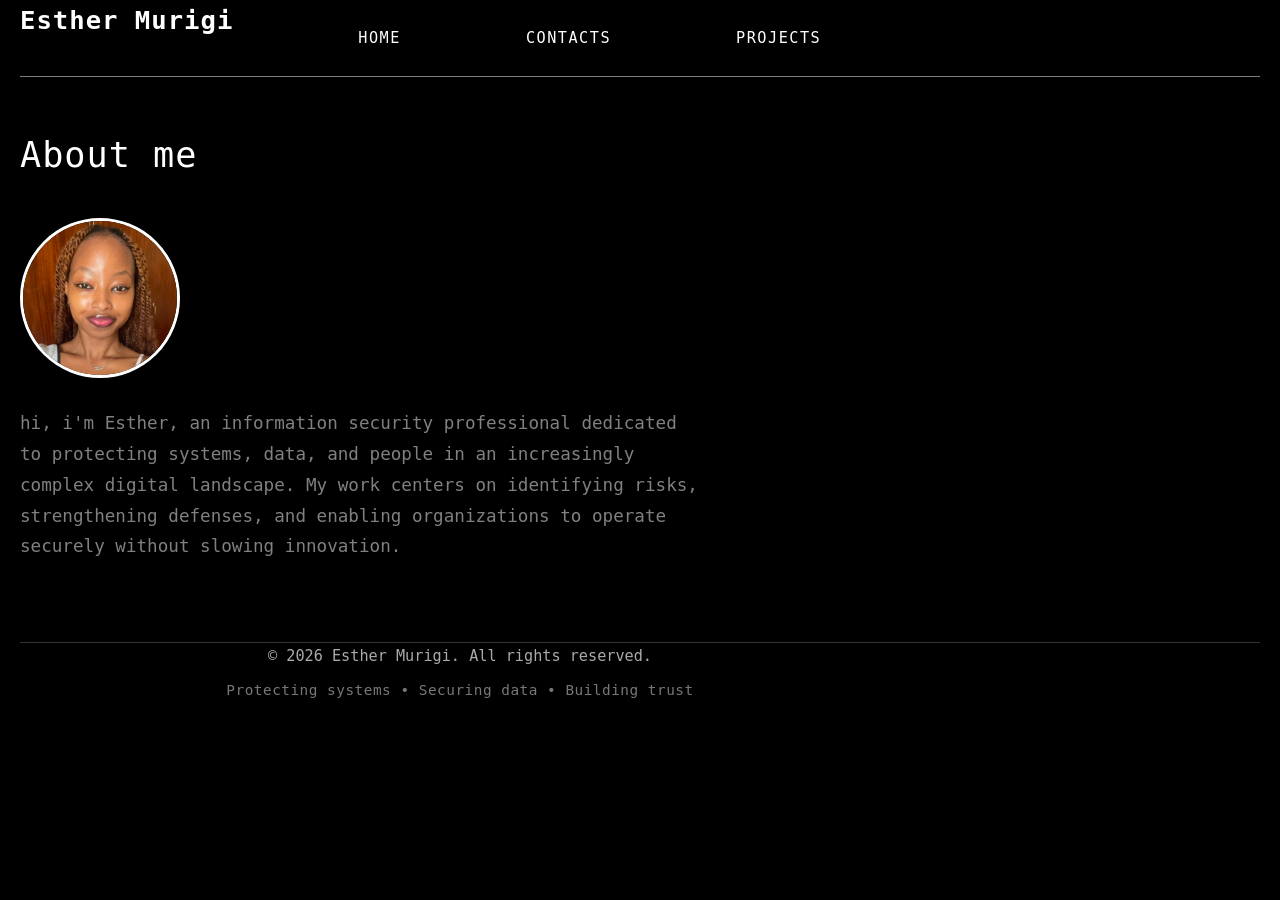
==== index.html @ 62e70bcb "first commit" ====
<!DOCTYPE html>
<html lang="en">
<head>
    <meta charset="UTF-8">
    <meta name="viewport" content="width=device-width, initial-scale=1.0">
    <title>Esther Murigi</title>
</head>
<link rel="stylesheet" href="style.css">
<body>
    <nav>
        <h1>Esther Murigi</h1>
        <a href="index.html">HOME</a>
        <a href="contact.html">contacts</a>
        <a href="project.html">projects</a>
    </nav>

    <h1>About me</h1>

    <img src="images/Esther.jpeg" alt="Esther" width="150" height="150">

    <p>
        hi, i'm Esther, an information security professional dedicated to protecting systems, data, and people in an increasingly complex digital landscape. My work centers on identifying risks, strengthening defenses, and enabling organizations to operate securely without slowing innovation.
    </p>

    <footer>
    <div class="footer-content">
        <p>&copy; 2026 Esther Murigi. All rights reserved.</p>
        <p class="tagline">Protecting systems • Securing data • Building trust</p>
        

    </div>
</footer>
</body>
</html>
---- style.css ----
* {
    margin: 0;
    padding: 0;
    box-sizing: border-box;
}

body {
    background-color:black;
    color: white;
    font-family:monospace;
    line-height: 1.6;
    padding: 0 20px 40px;
}

/* Navigation */
nav {
    display: flex;
    align-items: center;
    flex-wrap: wrap;
    gap: 100px;
    border-bottom: 1px solid gray;
    margin-bottom: 50px;
}

nav h1 {
    font-size: 1.6rem;
    font-weight: 600;
    letter-spacing: 1px;
    color: white;
}

nav a {
    color: white;
    text-decoration: none;
    font-size: 0.95rem;
    text-transform: uppercase;
    letter-spacing: 1.5px;
    margin-left: 25px;
    transition: color 0.25s ease;
}

nav a:hover {
    color: white;
}

/* About Me Section */
h1 {
    font-size: 2.2rem;
    font-weight: 500;
    margin-bottom: 35px;
    letter-spacing: 1px;
}

img {
    display: block;
    width: 160px;
    height: 160px;
    object-fit: cover;
    border-radius: 50%;
    border: 3px solid white;
    margin-bottom: 30px;
}

p {
    max-width: 680px;
    font-size: 1.1rem;
    color: gray;
    line-height: 1.75;
}

/* Responsive */
@media (max-width: 600px) {
    nav {
        flex-direction: column;
        align-items: flex-start;
        gap: 15px;
    }

    nav a {
        margin-left: 0;
        margin-right: 20px;
    }

    h1 {
        font-size: 1.8rem;
    }
}

/* Footer */
footer {
    margin-top: 80px;
    padding-left: 100px;
    border-top: 1px solid #333333;
    text-align: center;
}

.footer-content p {
    color: #aaaaaa;
    font-size: 0.95rem;
    margin-bottom: 8px;
}

.footer-content .tagline {
    color: #777777;
    font-size: 0.9rem;
    letter-spacing: 0.5px;
    margin-bottom: 20px;
}
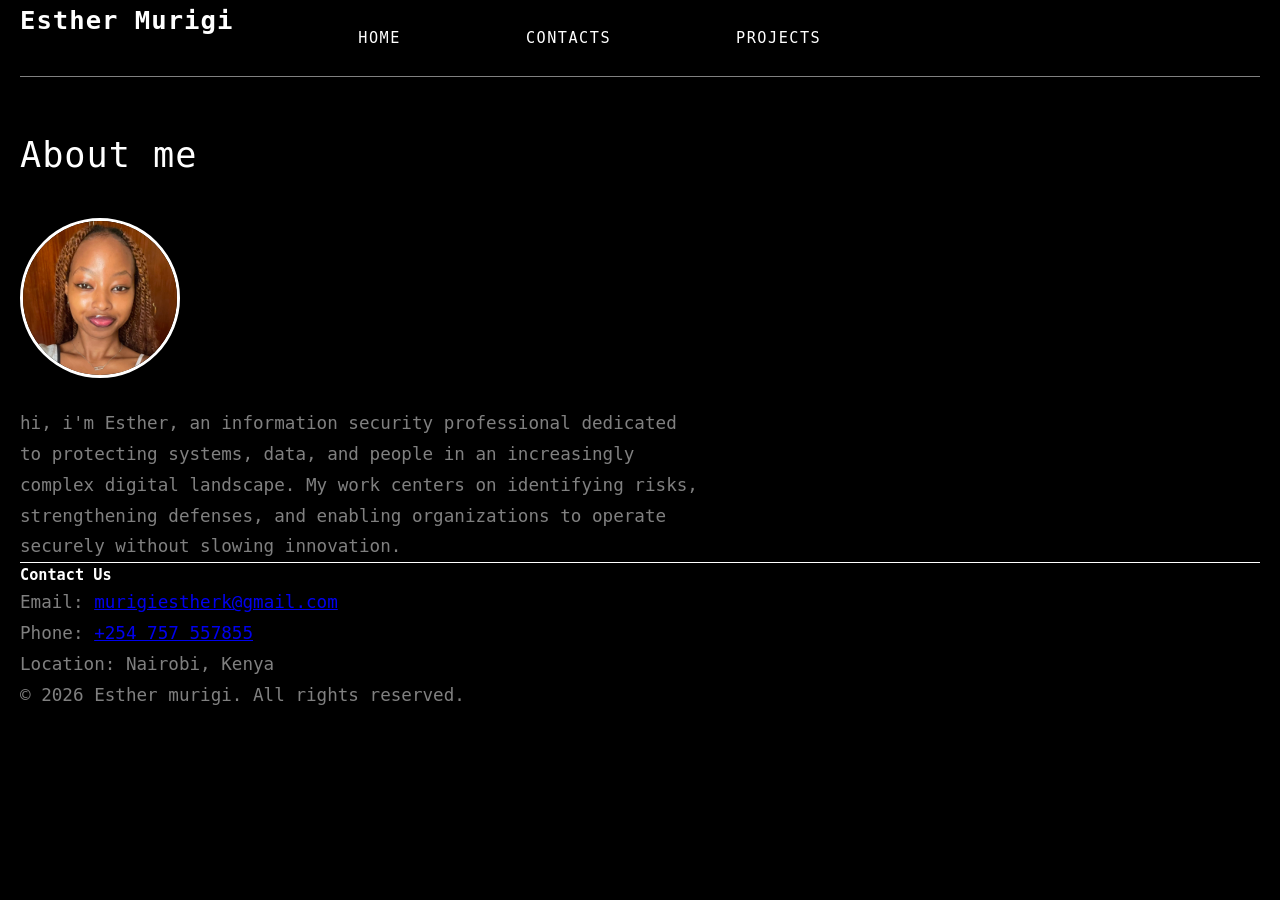
==== commit 96e936dd: "first commit" ====
--- a/index.html
+++ b/index.html
@@ -16,19 +16,18 @@
 
     <h1>About me</h1>
 
-    <img src="images/Esther.jpeg" alt="Esther" width="150" height="150">
+    <img src="images/Esther.jpeg" alt="Esther" width="160" height="160">
 
     <p>
         hi, i'm Esther, an information security professional dedicated to protecting systems, data, and people in an increasingly complex digital landscape. My work centers on identifying risks, strengthening defenses, and enabling organizations to operate securely without slowing innovation.
     </p>
 
     <footer>
-    <div class="footer-content">
-        <p>&copy; 2026 Esther Murigi. All rights reserved.</p>
-        <p class="tagline">Protecting systems • Securing data • Building trust</p>
-        
-
-    </div>
-</footer>
+      <h3>Contact Us</h3>
+      <p>Email: <a href="mailto:murigiestherk@gmail.com">murigiestherk@gmail.com</a></p>
+      <p>Phone: <a href="tel:+254700000000">+254 757 557855</a></p>
+      <p>Location: Nairobi, Kenya</p>
+      <p>&copy; 2026 Esther murigi. All rights reserved.</p>
+    </footer>
 </body>
 </html>
--- a/style.css
+++ b/style.css
@@ -89,21 +89,9 @@
 
 /* Footer */
 footer {
-    margin-top: 80px;
-    padding-left: 100px;
-    border-top: 1px solid #333333;
-    text-align: center;
+    padding: auto;
+    align-items: center;
+    border-top: 1px solid;
 }
 
-.footer-content p {
-    color: #aaaaaa;
-    font-size: 0.95rem;
-    margin-bottom: 8px;
-}
 
-.footer-content .tagline {
-    color: #777777;
-    font-size: 0.9rem;
-    letter-spacing: 0.5px;
-    margin-bottom: 20px;
-}
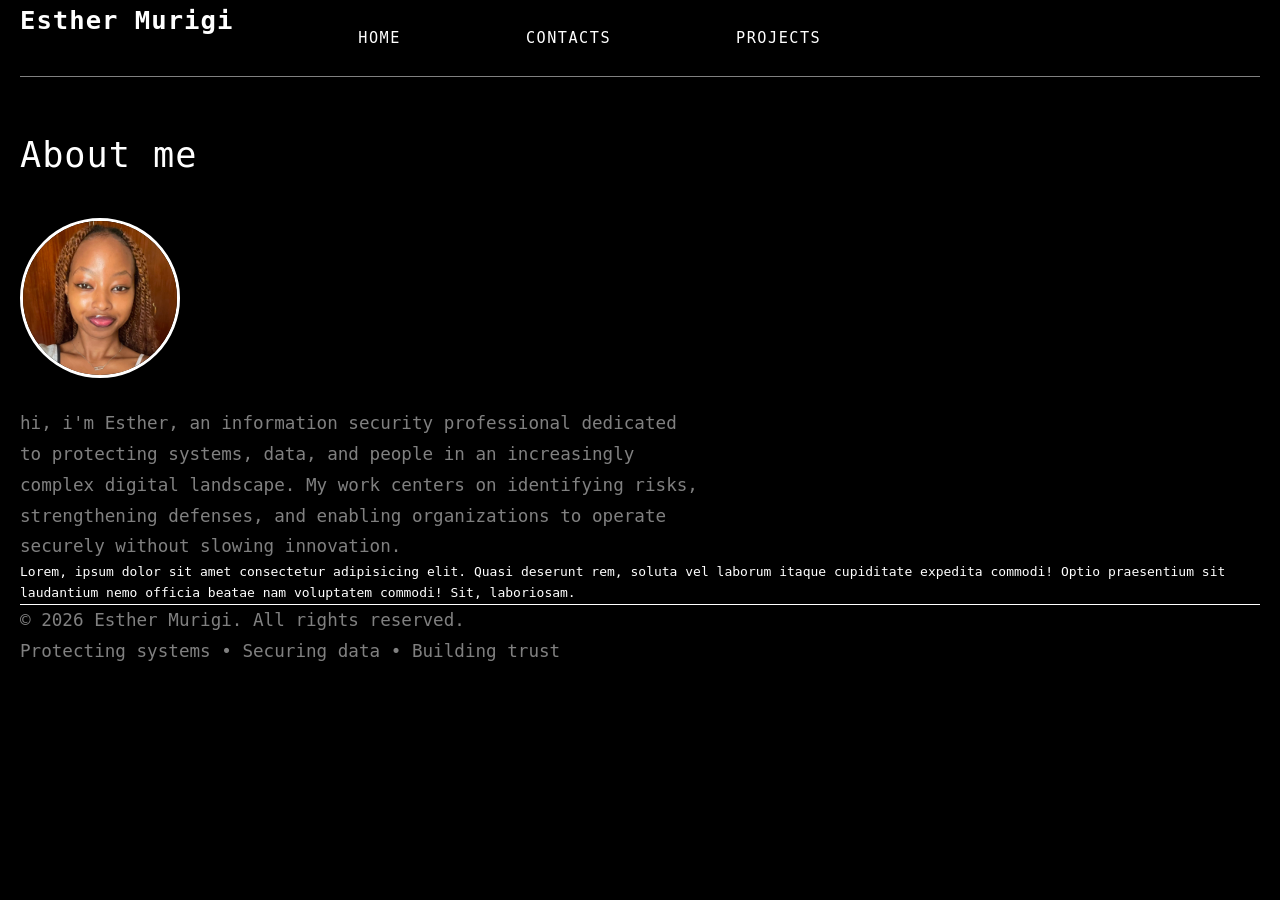
==== commit 6dc297a0: "second commit" ====
--- a/index.html
+++ b/index.html
@@ -16,18 +16,18 @@
 
     <h1>About me</h1>
 
-    <img src="images/Esther.jpeg" alt="Esther" width="160" height="160">
+    <img src="images/Esther.jpeg" alt="Esther" width="150" height="150">
 
     <p>
         hi, i'm Esther, an information security professional dedicated to protecting systems, data, and people in an increasingly complex digital landscape. My work centers on identifying risks, strengthening defenses, and enabling organizations to operate securely without slowing innovation.
     </p>
-
+     Lorem, ipsum dolor sit amet consectetur adipisicing elit. Quasi deserunt rem, soluta vel laborum itaque cupiditate expedita commodi! Optio praesentium sit laudantium nemo officia beatae nam voluptatem commodi! Sit, laboriosam.
     <footer>
-      <h3>Contact Us</h3>
-      <p>Email: <a href="mailto:murigiestherk@gmail.com">murigiestherk@gmail.com</a></p>
-      <p>Phone: <a href="tel:+254700000000">+254 757 557855</a></p>
-      <p>Location: Nairobi, Kenya</p>
-      <p>&copy; 2026 Esther murigi. All rights reserved.</p>
-    </footer>
+    <div class="footer-content">
+        <p>&copy; 2026 Esther Murigi. All rights reserved.</p>
+        <p class="tagline">Protecting systems • Securing data • Building trust</p>
+        
+    </div>
+</footer>
 </body>
 </html>
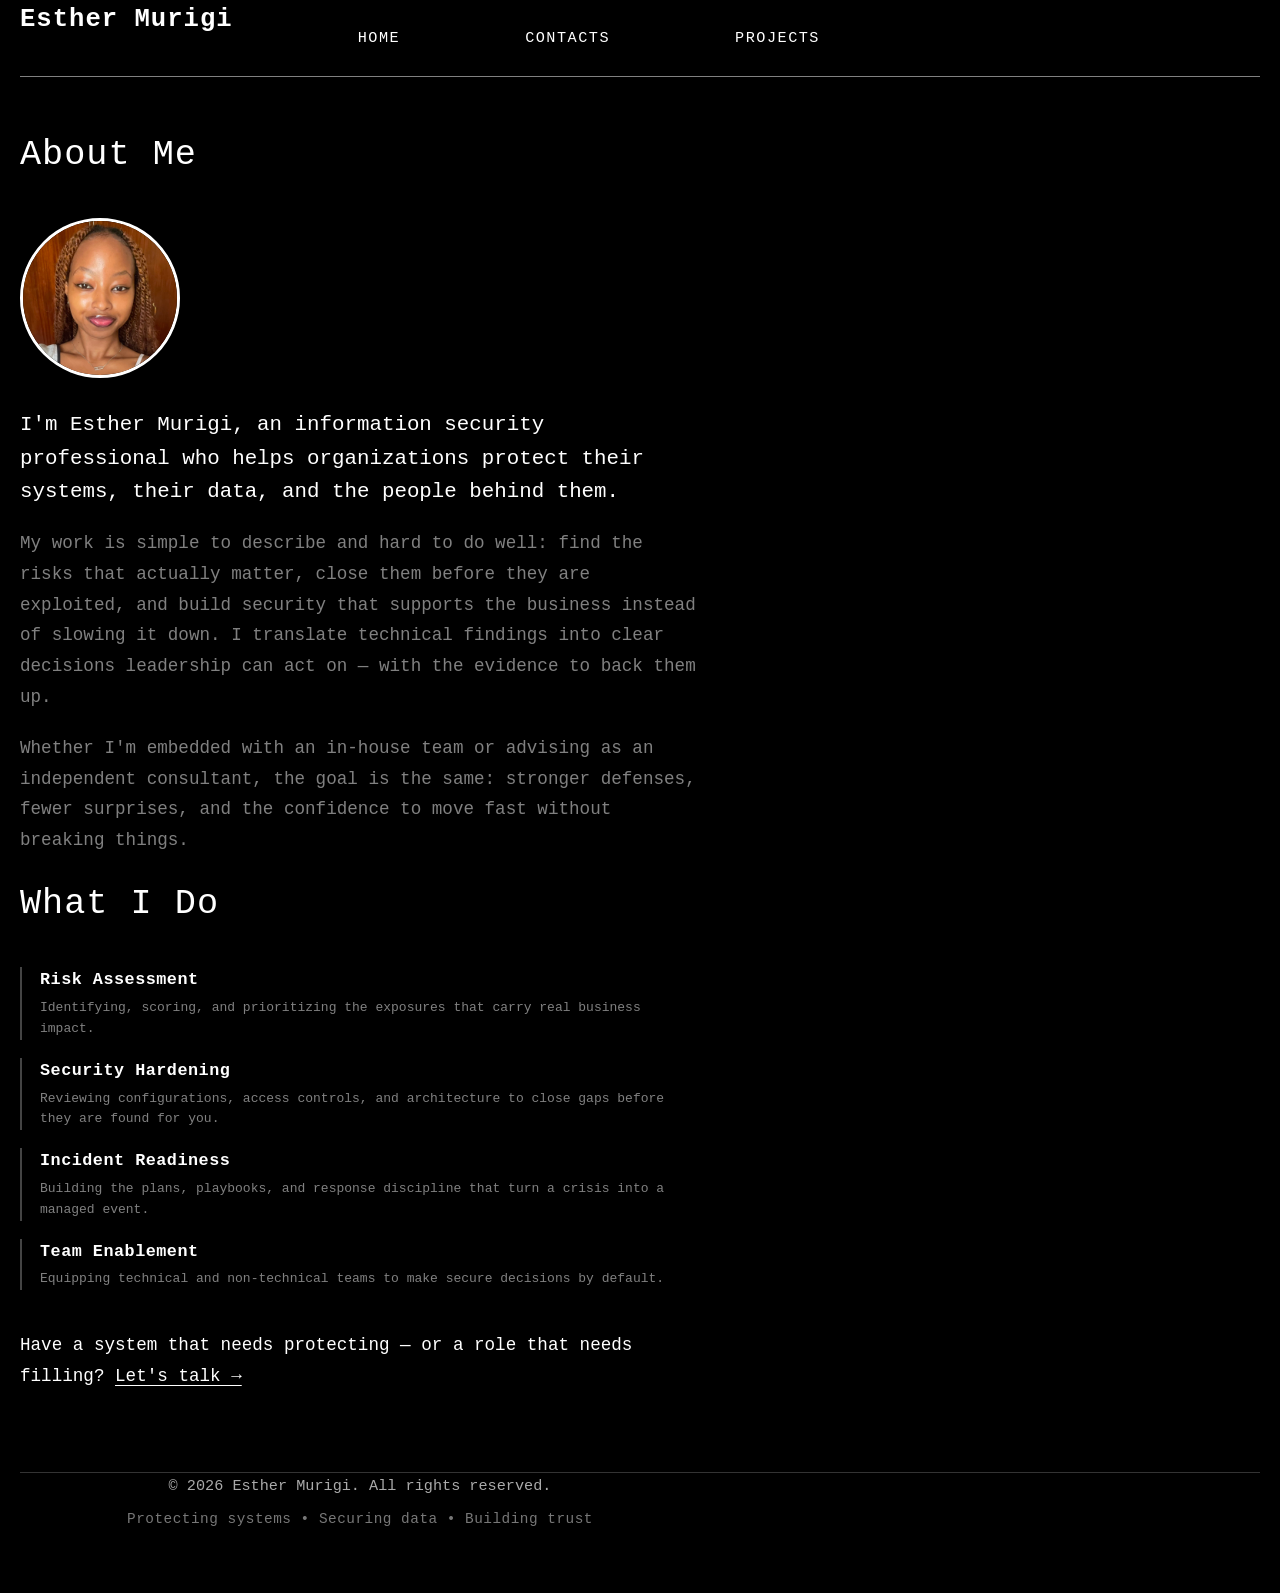
==== commit 135d897d: "Revamp portfolio copy and fix structural issues - Move stylesheet link into <head> on index.html - W" ====
--- a/index.html
+++ b/index.html
@@ -3,9 +3,10 @@
 <head>
     <meta charset="UTF-8">
     <meta name="viewport" content="width=device-width, initial-scale=1.0">
-    <title>Esther Murigi</title>
+    <title>Esther Murigi | Information Security Professional</title>
+    <meta name="description" content="Esther Murigi helps organizations identify risk, strengthen defenses, and operate securely without slowing innovation.">
+    <link rel="stylesheet" href="style.css">
 </head>
-<link rel="stylesheet" href="style.css">
 <body>
     <nav>
         <h1>Esther Murigi</h1>
@@ -14,20 +15,59 @@
         <a href="project.html">projects</a>
     </nav>
 
-    <h1>About me</h1>
+    <h2>About Me</h2>
 
-    <img src="images/Esther.jpeg" alt="Esther" width="150" height="150">
+    <img src="images/Esther.jpeg" alt="Esther Murigi" width="150" height="150">
+
+    <p class="lead">
+        I'm Esther Murigi, an information security professional who helps organizations
+        protect their systems, their data, and the people behind them.
+    </p>
 
     <p>
-        hi, i'm Esther, an information security professional dedicated to protecting systems, data, and people in an increasingly complex digital landscape. My work centers on identifying risks, strengthening defenses, and enabling organizations to operate securely without slowing innovation.
+        My work is simple to describe and hard to do well: find the risks that actually
+        matter, close them before they are exploited, and build security that supports
+        the business instead of slowing it down. I translate technical findings into
+        clear decisions leadership can act on — with the evidence to back them up.
     </p>
-     Lorem, ipsum dolor sit amet consectetur adipisicing elit. Quasi deserunt rem, soluta vel laborum itaque cupiditate expedita commodi! Optio praesentium sit laudantium nemo officia beatae nam voluptatem commodi! Sit, laboriosam.
+
+    <p>
+        Whether I'm embedded with an in-house team or advising as an independent
+        consultant, the goal is the same: stronger defenses, fewer surprises, and the
+        confidence to move fast without breaking things.
+    </p>
+
+    <h2>What I Do</h2>
+
+    <ul class="services">
+        <li>
+            <strong>Risk Assessment</strong>
+            Identifying, scoring, and prioritizing the exposures that carry real business impact.
+        </li>
+        <li>
+            <strong>Security Hardening</strong>
+            Reviewing configurations, access controls, and architecture to close gaps before they are found for you.
+        </li>
+        <li>
+            <strong>Incident Readiness</strong>
+            Building the plans, playbooks, and response discipline that turn a crisis into a managed event.
+        </li>
+        <li>
+            <strong>Team Enablement</strong>
+            Equipping technical and non-technical teams to make secure decisions by default.
+        </li>
+    </ul>
+
+    <p class="cta">
+        Have a system that needs protecting — or a role that needs filling?
+        <a href="contact.html">Let's talk &rarr;</a>
+    </p>
+
     <footer>
-    <div class="footer-content">
-        <p>&copy; 2026 Esther Murigi. All rights reserved.</p>
-        <p class="tagline">Protecting systems • Securing data • Building trust</p>
-        
-    </div>
-</footer>
+        <div class="footer-content">
+            <p>&copy; 2026 Esther Murigi. All rights reserved.</p>
+            <p class="tagline">Protecting systems • Securing data • Building trust</p>
+        </div>
+    </footer>
 </body>
-</html>+</html>
--- a/style.css
+++ b/style.css
@@ -41,15 +41,29 @@
 }
 
 nav a:hover {
-    color: white;
-}
-
-/* About Me Section */
-h1 {
+    color: gray;
+    text-decoration: underline;
+}
+
+/* Headings */
+h1,
+h2 {
     font-size: 2.2rem;
     font-weight: 500;
     margin-bottom: 35px;
     letter-spacing: 1px;
+}
+
+h2 {
+    margin-top: 20px;
+}
+
+h3 {
+    font-size: 1.35rem;
+    font-weight: 600;
+    letter-spacing: 0.5px;
+    margin-bottom: 12px;
+    color: white;
 }
 
 img {
@@ -67,6 +81,125 @@
     font-size: 1.1rem;
     color: gray;
     line-height: 1.75;
+    margin-bottom: 20px;
+}
+
+.lead {
+    font-size: 1.3rem;
+    color: white;
+    line-height: 1.6;
+}
+
+/* Services list (home page) */
+.services {
+    list-style: none;
+    max-width: 680px;
+    display: grid;
+    gap: 18px;
+    margin-bottom: 35px;
+}
+
+.services li {
+    border-left: 2px solid #444444;
+    padding-left: 18px;
+    color: gray;
+    line-height: 1.6;
+}
+
+.services li strong {
+    display: block;
+    color: white;
+    font-size: 1.05rem;
+    letter-spacing: 0.5px;
+    margin-bottom: 4px;
+}
+
+/* Call to action line */
+.cta {
+    margin-top: 40px;
+    color: white;
+}
+
+.cta a {
+    color: white;
+    text-decoration: underline;
+    text-underline-offset: 4px;
+    transition: color 0.25s ease;
+}
+
+.cta a:hover {
+    color: gray;
+}
+
+/* Contact details (contact page) */
+.contact-list {
+    list-style: none;
+    max-width: 680px;
+    display: grid;
+    gap: 14px;
+    margin-bottom: 20px;
+}
+
+.contact-list .label {
+    display: inline-block;
+    min-width: 110px;
+    color: white;
+    letter-spacing: 1.5px;
+    text-transform: uppercase;
+    font-size: 0.85rem;
+}
+
+.contact-list a {
+    color: gray;
+    text-decoration: none;
+    transition: color 0.25s ease;
+}
+
+.contact-list a:hover {
+    color: white;
+    text-decoration: underline;
+}
+
+/* Project cards (projects page) */
+.project-list {
+    display: grid;
+    grid-template-columns: repeat(auto-fit, minmax(260px, 1fr));
+    gap: 25px;
+    max-width: 960px;
+    margin-bottom: 20px;
+}
+
+.project-card {
+    border: 1px solid #333333;
+    border-radius: 8px;
+    padding: 25px;
+    background-color: #0d0d0d;
+    transition: border-color 0.25s ease;
+}
+
+.project-card:hover {
+    border-color: gray;
+}
+
+.project-tag {
+    color: #777777;
+    font-size: 0.8rem;
+    letter-spacing: 1.5px;
+    text-transform: uppercase;
+    margin-bottom: 10px;
+}
+
+.project-card p {
+    font-size: 1rem;
+}
+
+.project-result {
+    color: white;
+    border-top: 1px solid #333333;
+    padding-top: 14px;
+    margin-top: 16px;
+    margin-bottom: 0;
+    font-size: 0.95rem;
 }
 
 /* Responsive */
@@ -82,16 +215,33 @@
         margin-right: 20px;
     }
 
-    h1 {
+    h1,
+    h2 {
         font-size: 1.8rem;
+    }
+
+    .contact-list .label {
+        display: block;
+        margin-bottom: 2px;
     }
 }
 
 /* Footer */
 footer {
-    padding: auto;
-    align-items: center;
-    border-top: 1px solid;
-}
-
-
+    margin-top: 80px;
+    border-top: 1px solid #333333;
+    text-align: center;
+}
+
+.footer-content p {
+    color: #aaaaaa;
+    font-size: 0.95rem;
+    margin-bottom: 8px;
+}
+
+.footer-content .tagline {
+    color: #777777;
+    font-size: 0.9rem;
+    letter-spacing: 0.5px;
+    margin-bottom: 20px;
+}
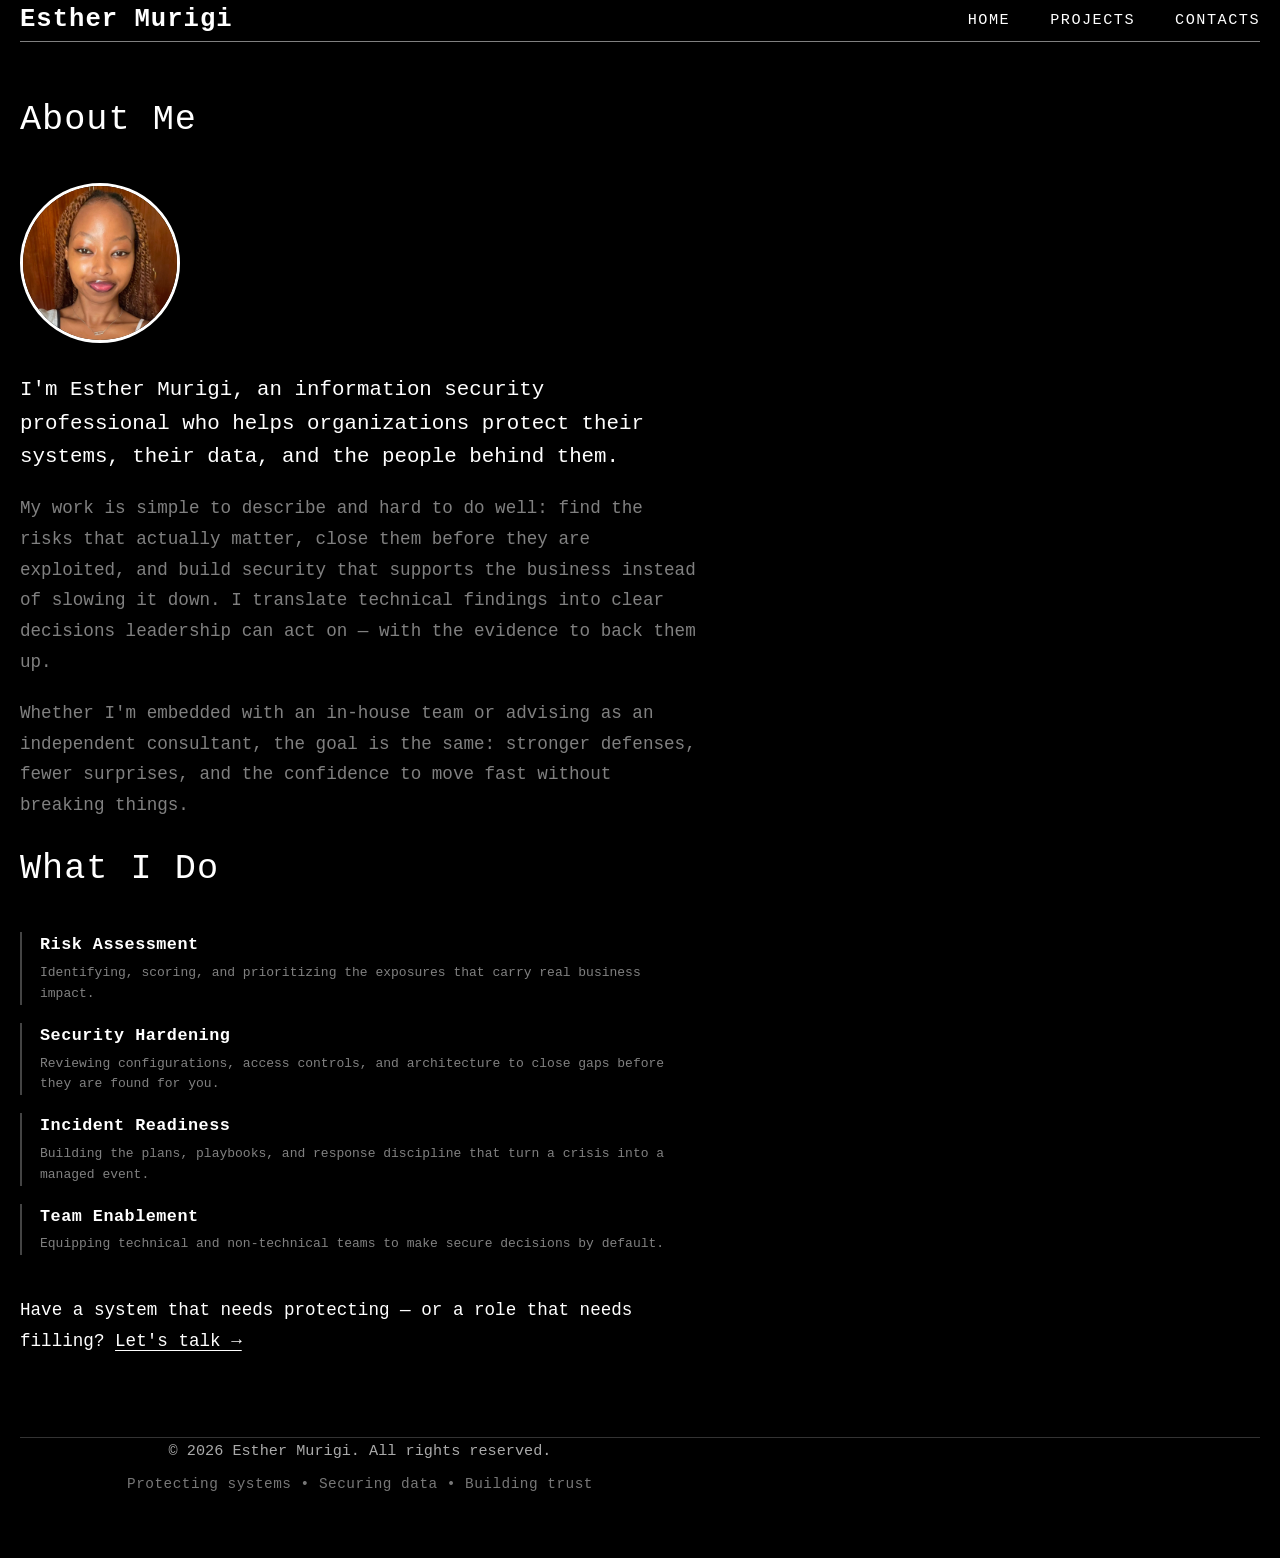
==== commit 5a0b8d4d: "Add projects page with skills, filter, and validated contact form - Add projects.html with a 6-skill" ====
--- a/index.html
+++ b/index.html
@@ -9,13 +9,14 @@
 </head>
 <body>
     <nav>
-        <h1>Esther Murigi</h1>
+        <a class="brand" href="index.html">Esther Murigi</a>
         <a href="index.html">HOME</a>
+        <a href="projects.html">projects</a>
         <a href="contact.html">contacts</a>
-        <a href="project.html">projects</a>
     </nav>
 
-    <h2>About Me</h2>
+    <main>
+    <h1>About Me</h1>
 
     <img src="images/Esther.jpeg" alt="Esther Murigi" width="150" height="150">
 
@@ -62,6 +63,7 @@
         Have a system that needs protecting — or a role that needs filling?
         <a href="contact.html">Let's talk &rarr;</a>
     </p>
+    </main>
 
     <footer>
         <div class="footer-content">
--- a/style.css
+++ b/style.css
@@ -18,16 +18,16 @@
     display: flex;
     align-items: center;
     flex-wrap: wrap;
-    gap: 100px;
+    gap: 15px 40px;
     border-bottom: 1px solid gray;
     margin-bottom: 50px;
 }
-
-nav h1 {
+nav .brand {
     font-size: 1.6rem;
     font-weight: 600;
     letter-spacing: 1px;
     color: white;
+    margin-right: auto;   /* pushes the links to the right edge */
 }
 
 nav a {
@@ -36,8 +36,14 @@
     font-size: 0.95rem;
     text-transform: uppercase;
     letter-spacing: 1.5px;
-    margin-left: 25px;
     transition: color 0.25s ease;
+}
+
+nav a.brand {
+    font-size: 1.6rem;
+    font-weight: 600;
+    letter-spacing: 1px;
+    text-transform: none;
 }
 
 nav a:hover {
@@ -182,7 +188,7 @@
 }
 
 .project-tag {
-    color: #777777;
+    color: #8a8a8a;
     font-size: 0.8rem;
     letter-spacing: 1.5px;
     text-transform: uppercase;
@@ -200,6 +206,253 @@
     margin-top: 16px;
     margin-bottom: 0;
     font-size: 0.95rem;
+}
+
+/* =====================================================================
+   SKILLS — labelled proficiency bars
+   ===================================================================== */
+.skills {
+    list-style: none;
+    max-width: 680px;
+    display: grid;
+    gap: 22px;
+    margin-bottom: 40px;
+}
+
+.skill-head {
+    display: flex;
+    justify-content: space-between;
+    align-items: baseline;
+    margin-bottom: 8px;
+}
+
+.skill-name {
+    color: white;
+    letter-spacing: 0.5px;
+}
+
+.skill-value {
+    color: #777777;
+    font-size: 0.9rem;
+}
+
+/* The track = the empty bar */
+.bar {
+    height: 10px;
+    background-color: #1f1f1f;
+    border: 1px solid #333333;
+    border-radius: 999px;   /* fully rounded ends */
+    overflow: hidden;        /* clips the fill to the track */
+}
+
+/* The fill = the coloured part. Width is set inline in the HTML. */
+.bar-fill {
+    display: block;
+    height: 100%;
+    background-color: white;
+    border-radius: 999px;
+    transition: width 0.6s ease;
+}
+
+/* =====================================================================
+   FILTER BUTTONS — the JavaScript interaction
+   ===================================================================== */
+.filter-bar {
+    display: flex;
+    flex-wrap: wrap;
+    gap: 12px;
+    margin-bottom: 30px;
+}
+
+.filter-btn {
+    font-family: inherit;
+    font-size: 0.85rem;
+    letter-spacing: 1.5px;
+    text-transform: uppercase;
+    color: gray;
+    background-color: transparent;
+    border: 1px solid #333333;
+    border-radius: 999px;
+    padding: 9px 20px;
+    cursor: pointer;
+    transition: color 0.25s ease, border-color 0.25s ease, background-color 0.25s ease;
+}
+
+.filter-btn:hover {
+    color: white;
+    border-color: gray;
+}
+
+.filter-btn.is-active {
+    color: black;
+    background-color: white;
+    border-color: white;
+}
+
+/* Keyboard users need to see where they are */
+.filter-btn:focus-visible,
+.card-link:focus-visible,
+.btn:focus-visible,
+input:focus-visible,
+textarea:focus-visible {
+    outline: 2px solid white;
+    outline-offset: 3px;
+}
+
+/* =====================================================================
+   PROJECT CARDS — thumbnail, tech tags, link
+   ===================================================================== */
+.thumb {
+    width: 100%;
+    height: 150px;
+    object-fit: cover;
+    border-radius: 6px;
+    border: 1px solid #333333;
+    margin-bottom: 18px;
+}
+
+.tech {
+    list-style: none;
+    display: flex;
+    flex-wrap: wrap;
+    gap: 8px;
+    margin-bottom: 18px;
+}
+
+.tech li {
+    font-size: 0.75rem;
+    letter-spacing: 1px;
+    text-transform: uppercase;
+    color: gray;
+    border: 1px solid #333333;
+    border-radius: 4px;
+    padding: 4px 9px;
+}
+
+.card-link {
+    display: inline-block;
+    color: white;
+    font-size: 0.95rem;
+    text-decoration: underline;
+    text-underline-offset: 4px;
+    transition: color 0.25s ease;
+}
+
+.card-link:hover {
+    color: gray;
+}
+
+.card-link.is-disabled {
+    color: #9a9a9a;
+    text-decoration: none;
+    cursor: not-allowed;
+}
+
+/* Cards hidden by the filter use the native hidden attribute */
+.project-card[hidden] {
+    display: none;
+}
+
+.filter-empty {
+    color: #777777;
+    border: 1px dashed #333333;
+    border-radius: 8px;
+    padding: 25px;
+    max-width: 960px;
+}
+
+/* =====================================================================
+   CONTACT FORM
+   ===================================================================== */
+.contact-form {
+    max-width: 680px;
+    display: grid;
+    gap: 22px;
+    margin-bottom: 45px;
+}
+
+.form-field {
+    display: grid;
+    gap: 8px;
+}
+
+.form-field label {
+    color: white;
+    font-size: 0.9rem;
+    letter-spacing: 1px;
+    text-transform: uppercase;
+}
+
+/* The asterisk marks a required field */
+.req {
+    color: #e05252;
+}
+
+input,
+textarea {
+    font-family: inherit;
+    font-size: 1rem;
+    color: white;
+    background-color: #0d0d0d;
+    border: 1px solid #333333;
+    border-radius: 6px;
+    padding: 12px 14px;
+    transition: border-color 0.25s ease;
+}
+
+input:hover,
+textarea:hover {
+    border-color: #555555;
+}
+
+textarea {
+    resize: vertical;   /* let the user drag, but only up/down */
+}
+
+/* The invalid state is set by JavaScript adding .is-invalid */
+input.is-invalid,
+textarea.is-invalid {
+    border-color: #e05252;
+}
+
+.field-error {
+    color: #e05252;
+    font-size: 0.9rem;
+    margin-bottom: 0;
+}
+
+.btn {
+    justify-self: start;
+    font-family: inherit;
+    font-size: 0.95rem;
+    letter-spacing: 1.5px;
+    text-transform: uppercase;
+    color: black;
+    background-color: white;
+    border: 1px solid white;
+    border-radius: 6px;
+    padding: 13px 28px;
+    cursor: pointer;
+    transition: background-color 0.25s ease, color 0.25s ease;
+}
+
+.btn:hover {
+    background-color: gray;
+    border-color: gray;
+}
+
+.form-status {
+    font-size: 1rem;
+    min-height: 1.6em;   /* stops the layout jumping when text appears */
+    margin-bottom: 0;
+}
+
+.form-status.is-error {
+    color: #e05252;
+}
+
+.form-status.is-success {
+    color: #4ae08a;
 }
 
 /* Responsive */
